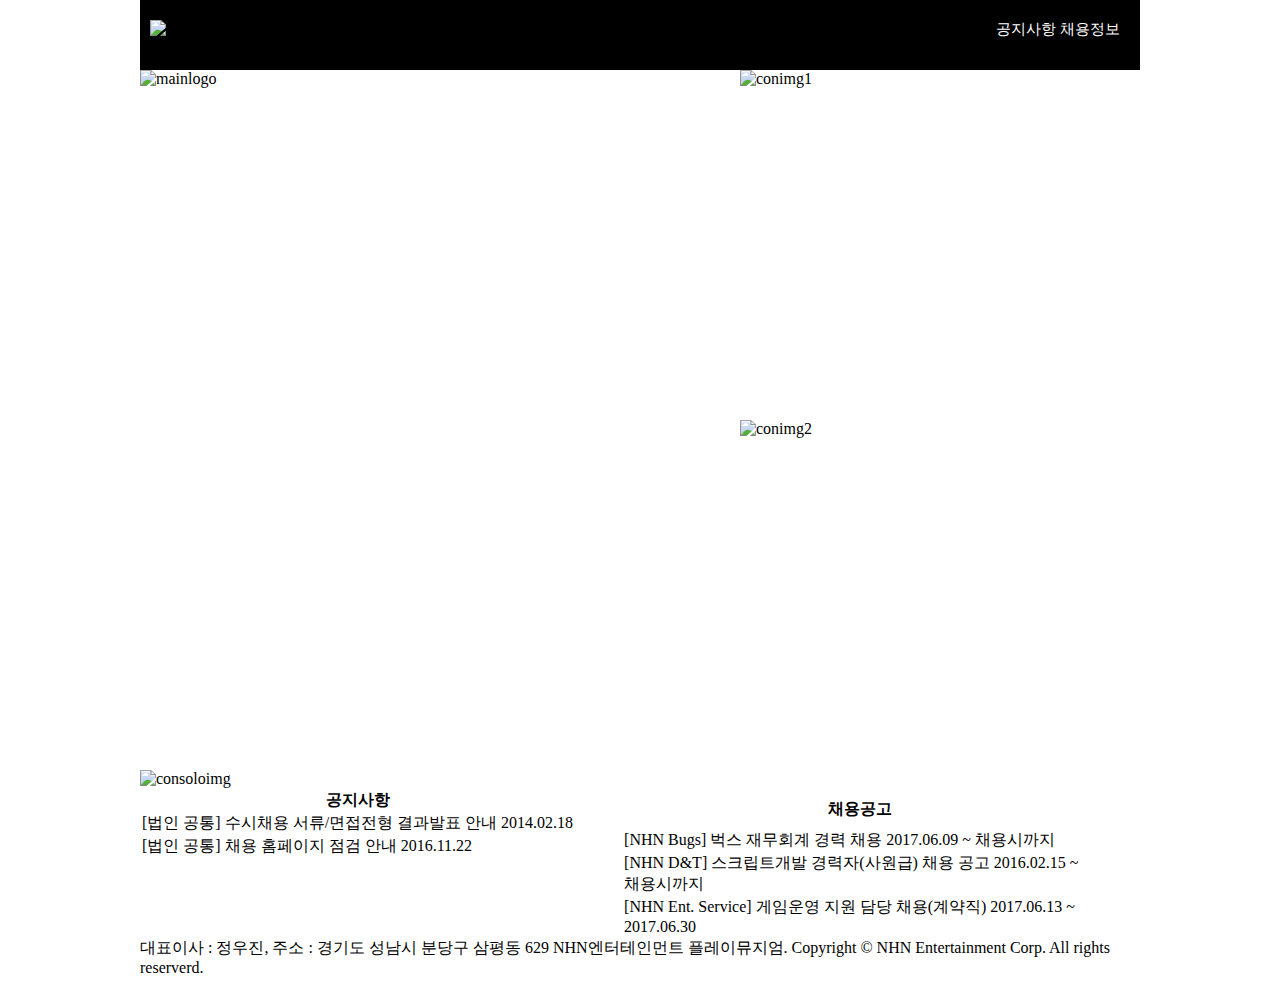
==== NHN/index.html @ 8e494884 "오류 수정" ====
<!DOCTYPE html>
<html lang="ko">
<head>
    <meta charset="UTF-8">
    <title>20514이예찬-NHN</title>
    <link rel="stylesheet" href="css/index.css">
</head>
<body>
<div id="wrap">
    <div>
        <header>
            <img src="img/nhn.png" id="homelogo" alt="headerlogo">
            <div id="menu">
            <span>
                <a href="#">공지사항</a>
                <a href="#">채용정보</a>
            </span>
            </div>
        </header>
    </div>
    <div id="container">
        <img src="img/main02_2560.jpg" id="main-img" alt="mainlogo">
        <img src="img/rolling1_KR88_1.jpg" class="twoimg" alt="conimg1">
        <img src="img/rolling1_KR88_2.jpg" class="twoimg" alt="conimg2">
        <img src="img/rolling2_KR88.jpg" id="soloimg" alt="consoloimg">
    </div>
    <div>
        <footer>
            <table id="table1">
                <tr>
                    <th>공지사항</th>
                    <td class="screen"><a href="#">더보기</a></td>
                </tr>
                <tr>
                    <td>[법인 공통] 수시채용 서류/면접전형 결과발표 안내 2014.02.18</td>
                </tr>
                <tr>
                    <td>[법인 공통] 채용 홈페이지 점검 안내 2016.11.22</td>
                </tr>
            </table>

            <table id="table2">
                <tr>
                    <th>채용공고</th>
                    <td class="screen"><a href="#">더보기</a></td>
                </tr>
                <tr>
                    <td>[NHN Bugs] 벅스 재무회계 경력 채용 2017.06.09 ~ 채용시까지</td>
                </tr>
                <tr>
                    <td>[NHN D&T] 스크립트개발 경력자(사원급) 채용 공고 2016.02.15 ~ 채용시까지</td>
                </tr>

                <tr>
                    <td>[NHN Ent. Service] 게임운영 지원 담당 채용(계약직) 2017.06.13 ~ 2017.06.30</td>
                </tr>
            </table>

            <div id="footbox">
                <p>대표이사 : 정우진, 주소 : 경기도 성남시 분당구 삼평동 629 NHN엔터테인먼트 플레이뮤지엄. Copyright © NHN Entertainment Corp. All rights reserverd.</p>
            </div>
        </footer>
    </div>
</div>
</body>
</html>
---- NHN/css/index.css ----
*{margin: 0; padding: 0;}
#wrap{width: 1000px; height: auto; margin: 0 auto;}
li{margin: 12.5px 50px 0px 0px; float: right;}
header{width: 1000px; height: 50px; background-color: #000; padding-top: 20px;}
span{padding-right: 20px;}
#homelogo{margin-left: 10px;}
#menu{float: right;}
a{text-decoration: none; font-size: 15px; color: white; margin-top: -15px;}
#main-img{width: 600px; height: 700px; float: left;}
.twoimg{float: right;width: 400px; height: 350px;}
#soloimg{width: 1000px; height: 400px;}
footer{width: 1000px; height: 200px;}
#table1{float: left;}
table1, table2{width: 500px; height: 400px;}
.screen{font-size: 13px;}
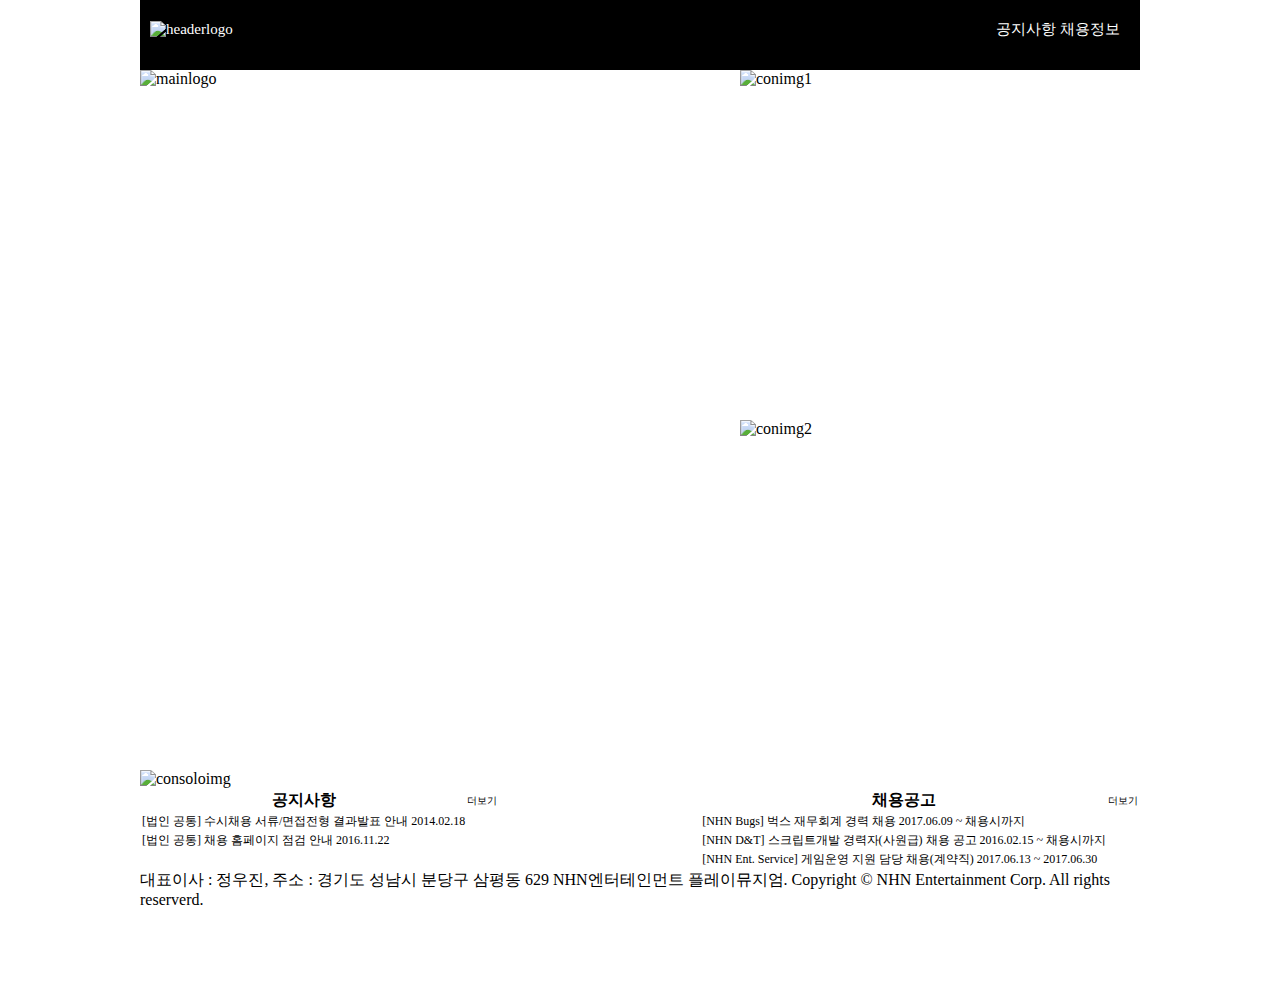
==== commit ffee2356: "Update index.html" ====
--- a/NHN/index.html
+++ b/NHN/index.html
@@ -9,10 +9,10 @@
 <div id="wrap">
     <div>
         <header>
-            <img src="img/nhn.png" id="homelogo" alt="headerlogo">
+            <a href="index.html"><img src="img/nhn.png" id="homelogo" alt="headerlogo"></a>
             <div id="menu">
             <span>
-                <a href="#">공지사항</a>
+                <a href="index2.html">공지사항</a>
                 <a href="#">채용정보</a>
             </span>
             </div>
@@ -29,7 +29,7 @@
             <table id="table1">
                 <tr>
                     <th>공지사항</th>
-                    <td class="screen"><a href="#">더보기</a></td>
+                    <a href="index2.html"><td class="screen">더보기</td></a>
                 </tr>
                 <tr>
                     <td>[법인 공통] 수시채용 서류/면접전형 결과발표 안내 2014.02.18</td>
@@ -42,7 +42,7 @@
             <table id="table2">
                 <tr>
                     <th>채용공고</th>
-                    <td class="screen"><a href="#">더보기</a></td>
+                    <td class="screen" href="#">더보기</td>
                 </tr>
                 <tr>
                     <td>[NHN Bugs] 벅스 재무회계 경력 채용 2017.06.09 ~ 채용시까지</td>
--- a/NHN/css/index.css
+++ b/NHN/css/index.css
@@ -12,4 +12,7 @@
 footer{width: 1000px; height: 200px;}
 #table1{float: left;}
 table1, table2{width: 500px; height: 400px;}
-.screen{font-size: 13px;}+#table2{float:right;}
+td{font-size: 12px; text-align: left;}
+.screen{font-size: 10px;}
+#footbox{clear:both;}
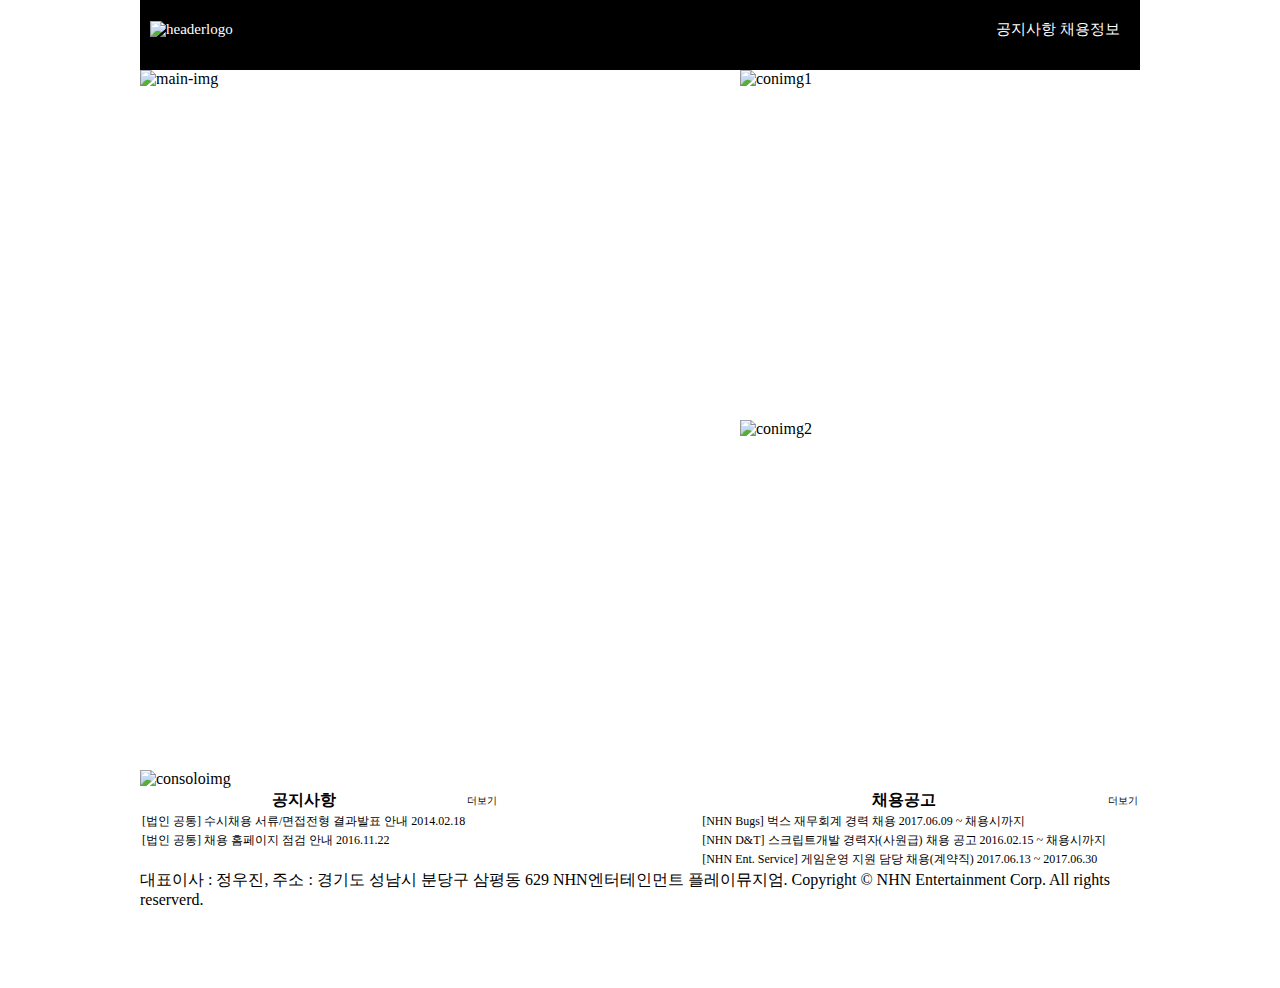
==== commit 5229fae9: "Update index.html" ====
--- a/NHN/index.html
+++ b/NHN/index.html
@@ -19,7 +19,7 @@
         </header>
     </div>
     <div id="container">
-        <img src="img/main02_2560.jpg" id="main-img" alt="mainlogo">
+        <img src="img/main02_2560.jpg" id="main-img" alt="main-img">
         <img src="img/rolling1_KR88_1.jpg" class="twoimg" alt="conimg1">
         <img src="img/rolling1_KR88_2.jpg" class="twoimg" alt="conimg2">
         <img src="img/rolling2_KR88.jpg" id="soloimg" alt="consoloimg">
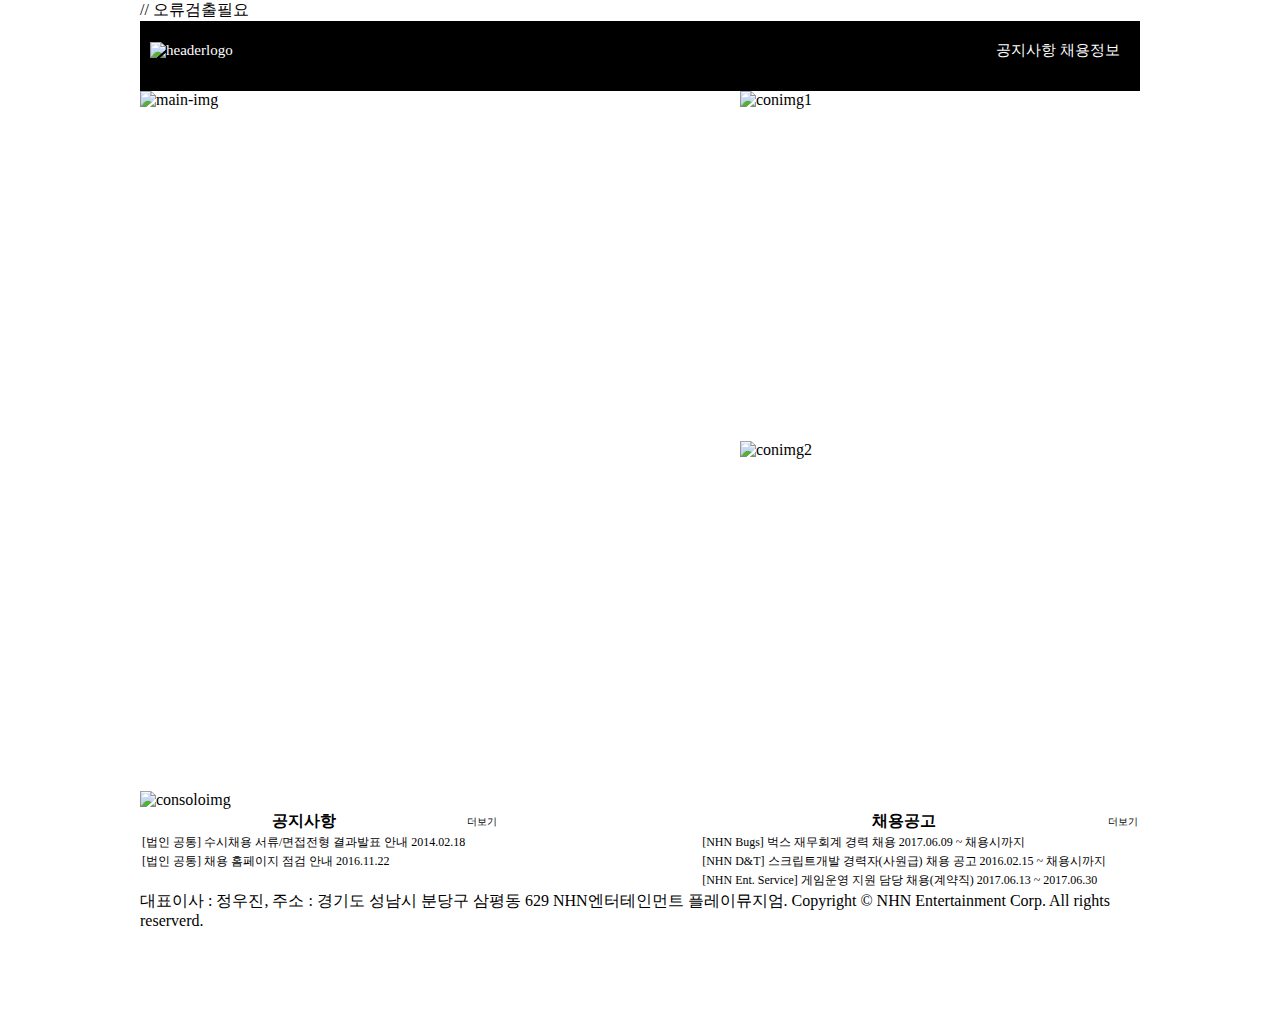
==== commit b070f89b: "Update index.html" ====
--- a/NHN/index.html
+++ b/NHN/index.html
@@ -6,7 +6,7 @@
     <link rel="stylesheet" href="css/index.css">
 </head>
 <body>
-<div id="wrap">
+<div id="wrap">  //  오류검출필요
     <div>
         <header>
             <a href="index.html"><img src="img/nhn.png" id="homelogo" alt="headerlogo"></a>
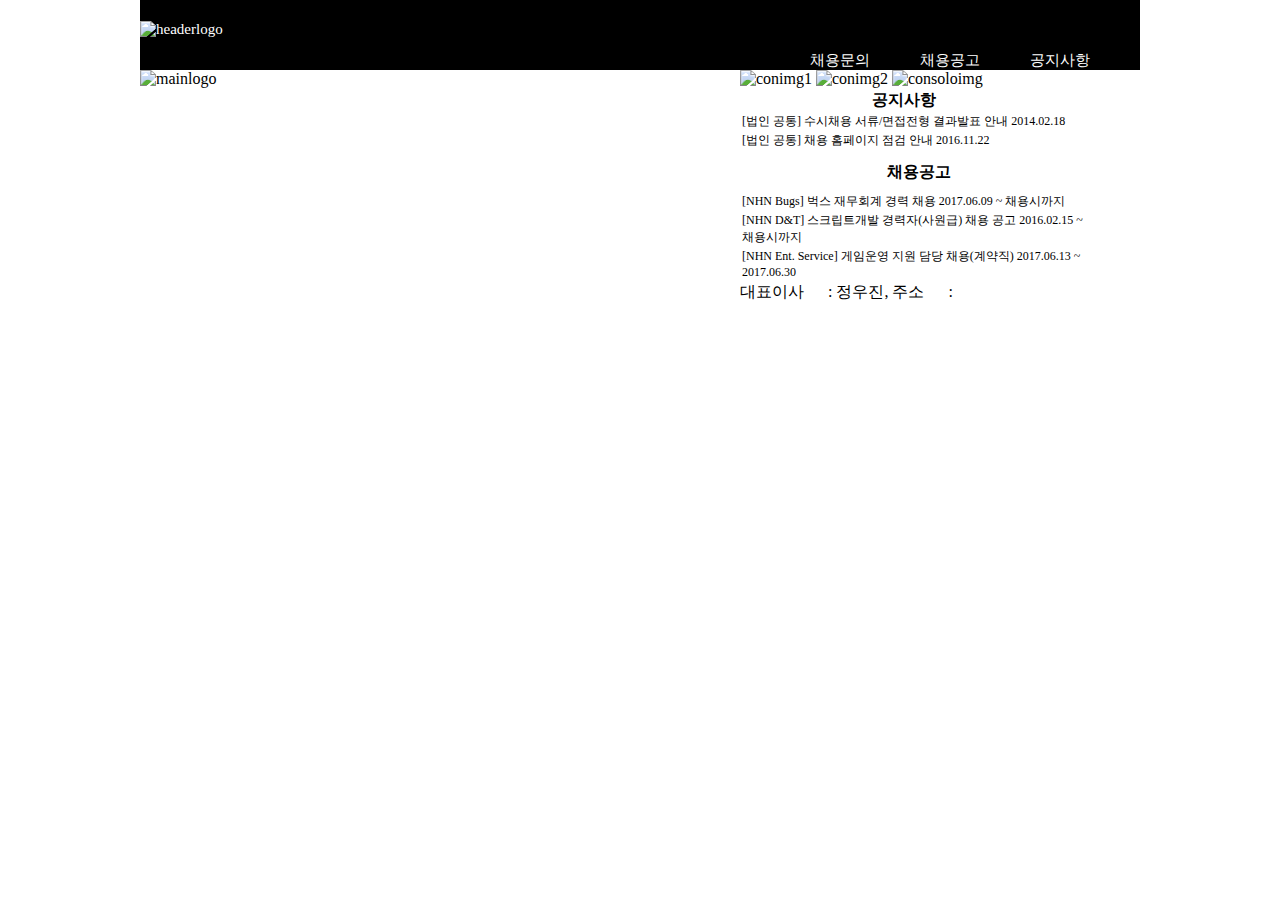
==== commit ace87333: "Update index.html" ====
--- a/NHN/index.html
+++ b/NHN/index.html
@@ -6,30 +6,34 @@
     <link rel="stylesheet" href="css/index.css">
 </head>
 <body>
-<div id="wrap">  //  오류검출필요
+<div id="wrap">
     <div>
         <header>
-            <a href="index.html"><img src="img/nhn.png" id="homelogo" alt="headerlogo"></a>
-            <div id="menu">
-            <span>
-                <a href="index2.html">공지사항</a>
-                <a href="#">채용정보</a>
-            </span>
+            <div id="head">
+                <a href="index.html"><img src="img/nhn.png" alt="headerlogo"></a>
+                <ul>
+                    <li><a href="index2.html" id="font-red">공지사항</a></li>
+                    <li><a href="#">채용공고</a></li>
+                    <li><a href="#">채용문의</a></li>
+                </ul>
             </div>
         </header>
     </div>
+
     <div id="container">
-        <img src="img/main02_2560.jpg" id="main-img" alt="main-img">
-        <img src="img/rolling1_KR88_1.jpg" class="twoimg" alt="conimg1">
-        <img src="img/rolling1_KR88_2.jpg" class="twoimg" alt="conimg2">
-        <img src="img/rolling2_KR88.jpg" id="soloimg" alt="consoloimg">
+        <img src="img/main02_2560.jpg" id="main-img" alt="mainlogo">
+        <img src="img/rolling1_KR88_1.jpg" class="two_img" alt="conimg1">
+        <img src="img/rolling1_KR88_2.jpg" class="two_img" alt="conimg2">
+        <img src="img/rolling2_KR88.jpg" id="solo_img" alt="consoloimg">
     </div>
+
     <div>
         <footer>
-            <table id="table1">
+            <div id="table-tag">
+            <table class="tb" id="first-tb">
                 <tr>
-                    <th>공지사항</th>
-                    <a href="index2.html"><td class="screen">더보기</td></a>
+                    <th class="th_name">공지사항</th>
+                    <td><a href="index2.html" class="add_link">더보기</a></td>
                 </tr>
                 <tr>
                     <td>[법인 공통] 수시채용 서류/면접전형 결과발표 안내 2014.02.18</td>
@@ -39,10 +43,10 @@
                 </tr>
             </table>
 
-            <table id="table2">
+            <table class="tb" id="second-tb">
                 <tr>
-                    <th>채용공고</th>
-                    <td class="screen" href="#">더보기</td>
+                    <th class="th_name">채용공고</th>
+                    <td><a href="#" class="add_link">더보기</a></td>
                 </tr>
                 <tr>
                     <td>[NHN Bugs] 벅스 재무회계 경력 채용 2017.06.09 ~ 채용시까지</td>
@@ -55,9 +59,10 @@
                     <td>[NHN Ent. Service] 게임운영 지원 담당 채용(계약직) 2017.06.13 ~ 2017.06.30</td>
                 </tr>
             </table>
+            </div>
 
-            <div id="footbox">
-                <p>대표이사 : 정우진, 주소 : 경기도 성남시 분당구 삼평동 629 NHN엔터테인먼트 플레이뮤지엄. Copyright © NHN Entertainment Corp. All rights reserverd.</p>
+            <div id="foot-box">
+                <p><span>대표이사</span> : 정우진,  <span>주소</span> : <a id="a-co">경기도 성남시 분당구 삼평동 629 NHN엔터테인먼트 플레이뮤지엄.</a> <a>Copyright © NHN Entertainment Corp. All rights reserverd.</a></p>
             </div>
         </footer>
     </div>
--- a/NHN/css/index.css
+++ b/NHN/css/index.css
@@ -16,3 +16,4 @@
 td{font-size: 12px; text-align: left;}
 .screen{font-size: 10px;}
 #footbox{clear:both;}
+#plus{width: 50px; height: 10px; clear: both; margin: 2px, 2px, 2px, 2px;}
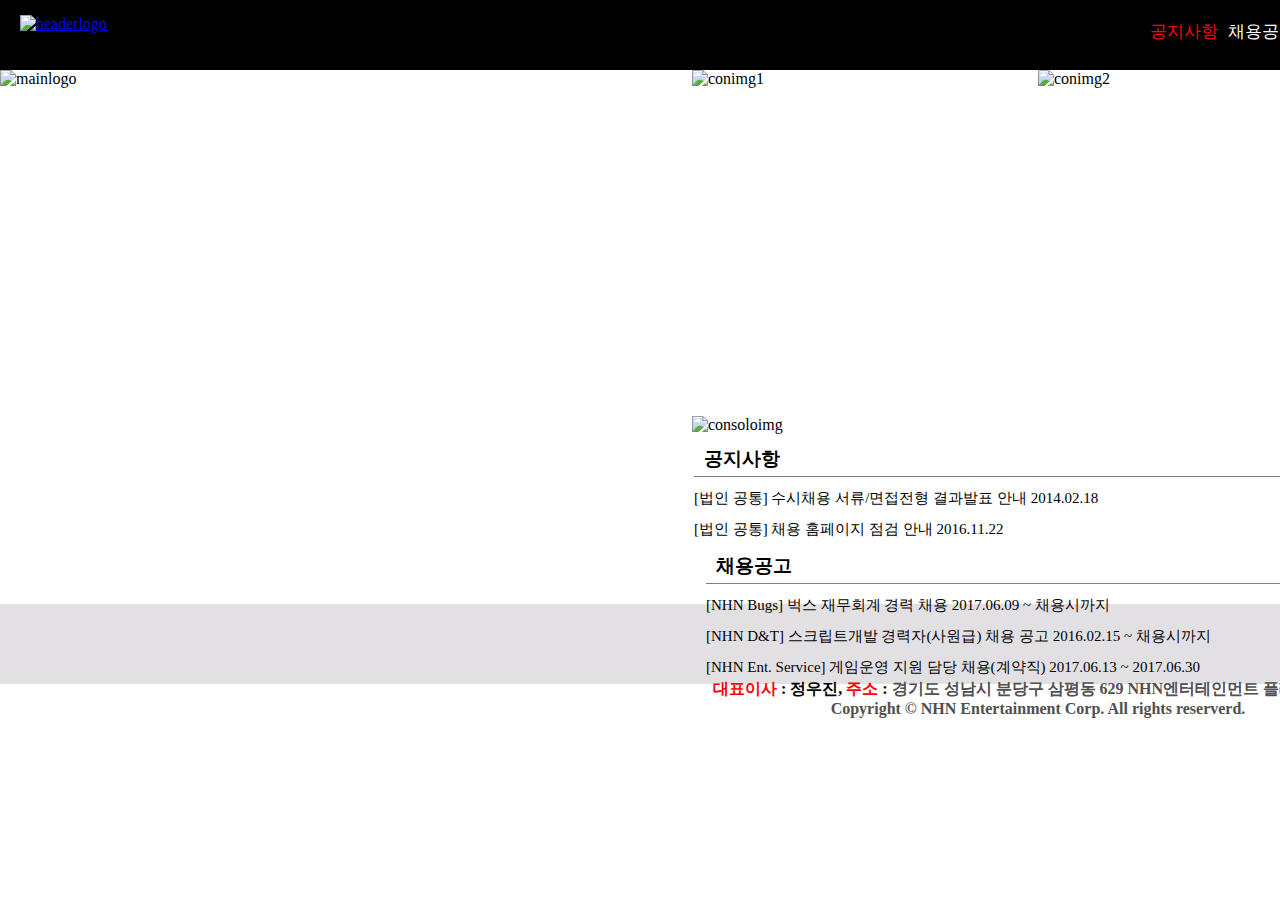
==== commit c23eaab7: "indexhtml" ====
--- a/NHN/index.html
+++ b/NHN/index.html
@@ -30,35 +30,35 @@
     <div>
         <footer>
             <div id="table-tag">
-            <table class="tb" id="first-tb">
-                <tr>
-                    <th class="th_name">공지사항</th>
-                    <td><a href="index2.html" class="add_link">더보기</a></td>
-                </tr>
-                <tr>
-                    <td>[법인 공통] 수시채용 서류/면접전형 결과발표 안내 2014.02.18</td>
-                </tr>
-                <tr>
-                    <td>[법인 공통] 채용 홈페이지 점검 안내 2016.11.22</td>
-                </tr>
-            </table>
+                <table class="tb" id="first-tb">
+                    <tr>
+                        <th class="th_name">공지사항</th>
+                        <td><a href="index2.html" class="add_link">더보기</a></td>
+                    </tr>
+                    <tr>
+                        <td>[법인 공통] 수시채용 서류/면접전형 결과발표 안내 2014.02.18</td>
+                    </tr>
+                    <tr>
+                        <td>[법인 공통] 채용 홈페이지 점검 안내 2016.11.22</td>
+                    </tr>
+                </table>
 
-            <table class="tb" id="second-tb">
-                <tr>
-                    <th class="th_name">채용공고</th>
-                    <td><a href="#" class="add_link">더보기</a></td>
-                </tr>
-                <tr>
-                    <td>[NHN Bugs] 벅스 재무회계 경력 채용 2017.06.09 ~ 채용시까지</td>
-                </tr>
-                <tr>
-                    <td>[NHN D&T] 스크립트개발 경력자(사원급) 채용 공고 2016.02.15 ~ 채용시까지</td>
-                </tr>
+                <table class="tb" id="second-tb">
+                    <tr>
+                        <th class="th_name">채용공고</th>
+                        <td><a href="#" class="add_link">더보기</a></td>
+                    </tr>
+                    <tr>
+                        <td>[NHN Bugs] 벅스 재무회계 경력 채용 2017.06.09 ~ 채용시까지</td>
+                    </tr>
+                    <tr>
+                        <td>[NHN D&T] 스크립트개발 경력자(사원급) 채용 공고 2016.02.15 ~ 채용시까지</td>
+                    </tr>
 
-                <tr>
-                    <td>[NHN Ent. Service] 게임운영 지원 담당 채용(계약직) 2017.06.13 ~ 2017.06.30</td>
-                </tr>
-            </table>
+                    <tr>
+                        <td>[NHN Ent. Service] 게임운영 지원 담당 채용(계약직) 2017.06.13 ~ 2017.06.30</td>
+                    </tr>
+                </table>
             </div>
 
             <div id="foot-box">
--- a/NHN/css/index.css
+++ b/NHN/css/index.css
@@ -1,19 +1,111 @@
 *{margin: 0; padding: 0;}
-#wrap{width: 1000px; height: auto; margin: 0 auto;}
-li{margin: 12.5px 50px 0px 0px; float: right;}
-header{width: 1000px; height: 50px; background-color: #000; padding-top: 20px;}
-span{padding-right: 20px;}
-#homelogo{margin-left: 10px;}
-#menu{float: right;}
-a{text-decoration: none; font-size: 15px; color: white; margin-top: -15px;}
-#main-img{width: 600px; height: 700px; float: left;}
-.twoimg{float: right;width: 400px; height: 350px;}
-#soloimg{width: 1000px; height: 400px;}
-footer{width: 1000px; height: 200px;}
-#table1{float: left;}
-table1, table2{width: 500px; height: 400px;}
-#table2{float:right;}
-td{font-size: 12px; text-align: left;}
-.screen{font-size: 10px;}
-#footbox{clear:both;}
-#plus{width: 50px; height: 10px; clear: both; margin: 2px, 2px, 2px, 2px;}
+html, body{
+    width: 100%;
+    height: 100%;
+}
+#wrap{
+    width: 1384px;
+    height: auto;
+    margin: 0 auto;
+}
+header{
+    width: 1384px;
+    height: 70px;
+    background-color: #000;
+    position: fixed;
+}
+#head > a > img{
+    padding-top: 15px;
+    padding-left: 20px;
+    width: 240px;
+    height: 50px;
+}
+#head > ul{
+    list-style: none;
+    float: right;
+}
+#head > ul > li{
+    float: left;
+    font-size: 17px;
+    padding-top: 20px;
+    margin-right: 10px;
+}
+#head > ul > li > a{
+    text-decoration: none;
+    color: white;
+}
+#head > ul > li > #font-red{
+    color: red;
+}
+#container{
+    padding-top: 70px;
+}
+#main-img{
+    width: 692px;
+    height: 800px;
+    float: left;
+}
+.two_img{
+    width: 346px;
+    height: 346px;
+    float: left;
+}
+#solo_img{
+    width: 692px;
+    height: 454px;
+}
+footer{
+    width: 1384px;
+    height: auto;
+}
+#table-tag{
+    width: 1384px;
+    height: 150px;
+}
+.add_link{
+    font-size: 14px;
+    text-decoration: none;
+    color: black;
+    padding-left: 10px;
+}
+#first-tb{
+    float: left;
+}
+#second-tb{
+    float: right;
+}
+.tb{
+    width: 680px;
+}
+.tb > tr, th, td{
+    padding-top: 10px;
+    font-size: 15px;
+}
+.th_name{
+    text-align: left;
+    padding-left: 10px;
+    padding-bottom: 4px;
+    font-size: 19px;
+    width: 600px;
+    border-bottom: 1px solid gray;
+}
+#foot-box{
+    width: 1384px;
+    height: 80px;
+    text-align: center;
+    margin-top: 20px;
+    font-weight: bold;
+    background-color: #e3e0e4;
+}
+#foot-box > p {
+    padding-top: 25px;
+}
+#foot-box > p > span{
+    color: red;
+}
+#foot-box > p > a{
+    color: #505050;
+}
+#a-co{
+    color: #a2a2a2;
+}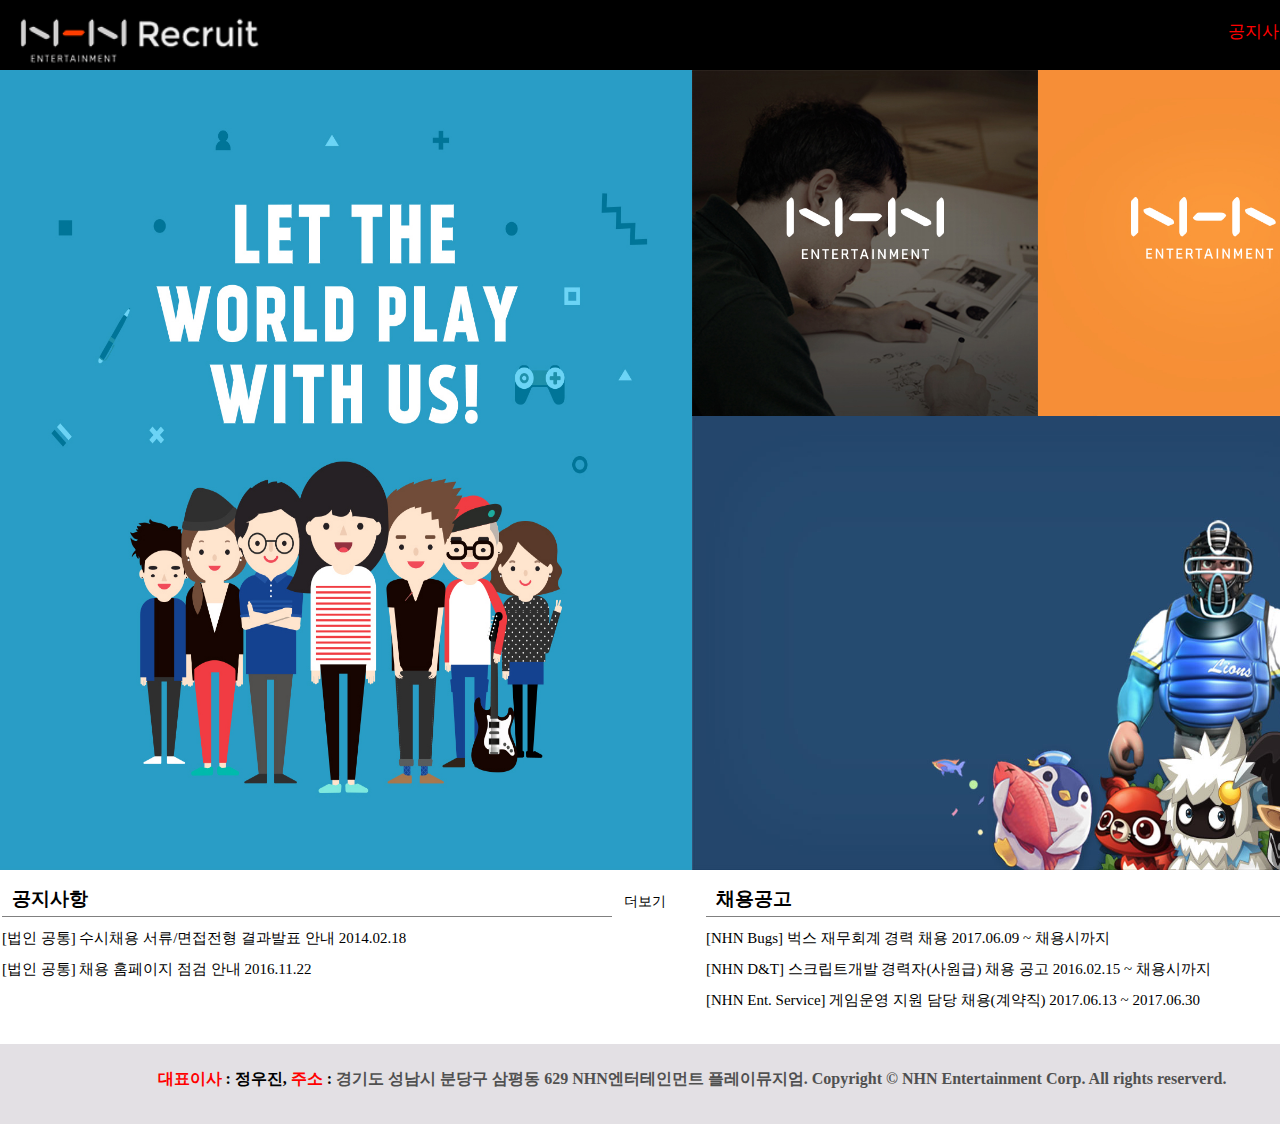
==== commit a3cee573: "the end" ====
--- a/NHN/index.html
+++ b/NHN/index.html
@@ -13,8 +13,7 @@
                 <a href="index.html"><img src="img/nhn.png" alt="headerlogo"></a>
                 <ul>
                     <li><a href="index2.html" id="font-red">공지사항</a></li>
-                    <li><a href="#">채용공고</a></li>
-                    <li><a href="#">채용문의</a></li>
+                    <li><a href="index3.html">채용공고</a></li>
                 </ul>
             </div>
         </header>
